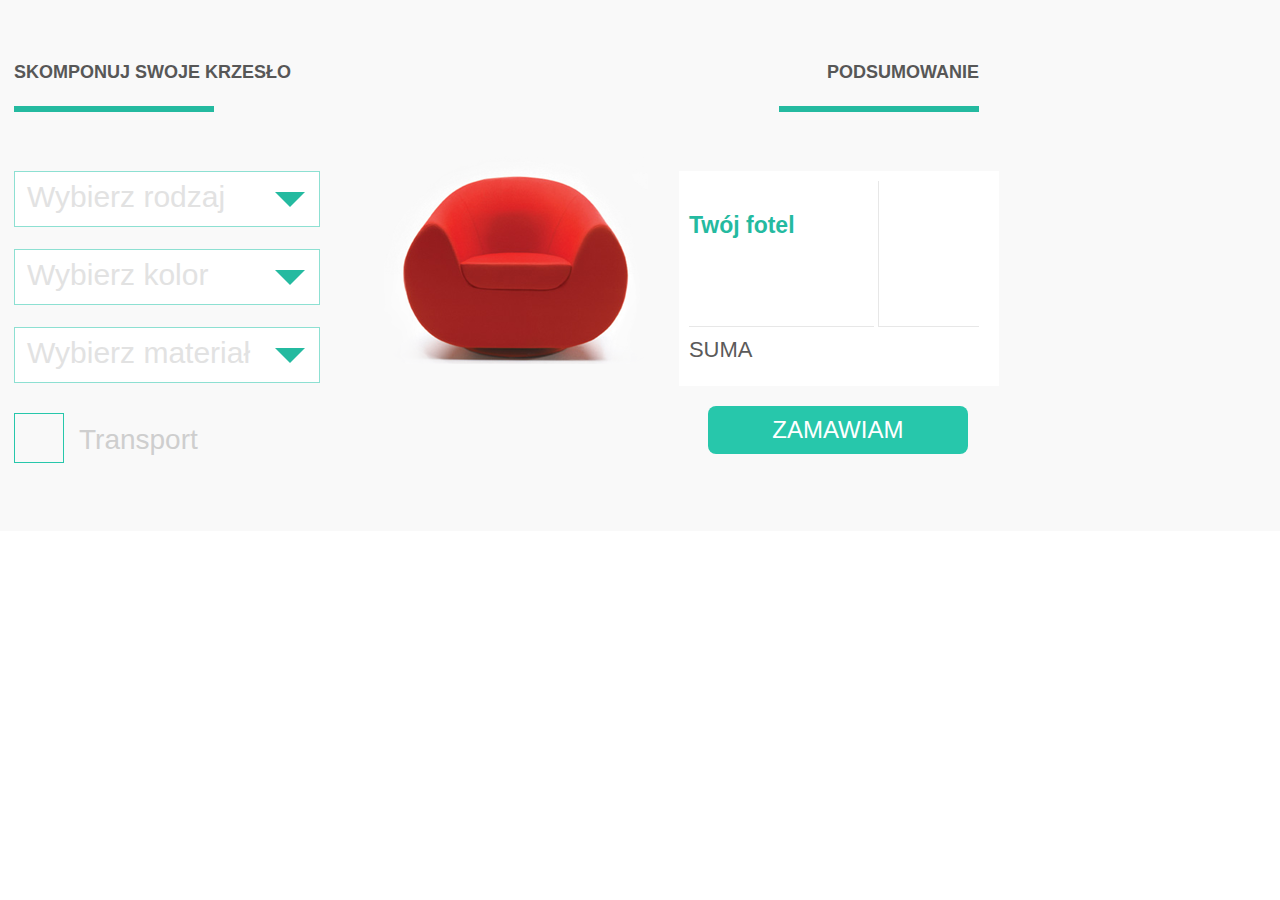
==== index.html @ a070cb04 "warsztat html" ====
﻿ <!DOCTYPE html>
<html lang="pl-PL">
<head>
    <meta charset="utf-8">
    <title>Sit On Chair</title>
    <link rel="stylesheet" href="css/style.css">
</head>

<body>

<section class="application ">
    <div class="main_width">
        <section class="choice_part inline">
            <header>
                <h3>SKOMPONUJ SWOJE KRZESŁO</h3>
                <span class="green_bell"></span>
            </header>

            <div class="form">
                <div class="drop_down_list">
                    <span class="list_label">Wybierz rodzaj</span>
                    <span class="list_arrow"></span>
                    <ul class="list_panel">
                        <li>Clair</li>
                        <li>Margarita</li>
                        <li>Selena</li>
                    </ul>
                </div>
                <div class="drop_down_list">
                    <span class="list_label">Wybierz kolor</span>
                    <span class="list_arrow"></span>
                    <ul class="list_panel">
                        <li>Czerwony</li>
                        <li>Czarny</li>
                        <li>Pomarańczowy</li>
                    </ul>
                </div>
                <div class="drop_down_list">
                    <span class="list_label">Wybierz materiał</span>
                    <span class="list_arrow"></span>
                    <ul class="list_panel">
                        <li>Tkanina</li>
                        <li>Skóra</li>
                    </ul>
                </div>
                <div class="checkbox check-box">
                    <input type="checkbox" id="transport" data-transport-price="200">
                    <label for="transport">Transport</label>
                </div>
                <!--<div class="checkbox"></div>-->
                <!--<span class="list_label inline_text">Transport</span>-->
            </div>
        </section>

        <section class="image_part inline">
            <img src="images/red_chair.png">
        </section>

        <section class="summary_part inline">
            <header class="align_right">
                <h3>PODSUMOWANIE</h3>
                <span class="green_bell"></span>
            </header>

            <div class="summary_panel">
                <div class="panel_left">
                    <h4 class="title">Twój fotel</h4>
                    <span class="color"></span>
                    <span class="pattern"></span>
                    <span class="transport"></span>
                </div>
                <div class="panel_right">
                    <h4 class="title value"></h4>
                    <span class="color value"></span>
                    <span class="pattern value"></span>
                    <span class="transport value"></span>
                </div>
                <div class="sum_label">SUMA</div>
                <div class="sum"><strong></strong></div>
            </div>
            <a href="" class="green_button">Zamawiam</a>
        </section>
    </div>
</section>

	
</body>
</html>
---- css/style.css ----
body {
  margin: 0;
  font-family: Arial, Verdana, sans-serif;
}


.application {
  background-color: #f9f9f9;
  padding:30px 0;
}
.application h3 {
  color: #575757;
  font-size: 18px;
}

.application header.align_right{
  text-align: right;
}


.inline {
  display:inline-block;
  width:300px;
  padding:14px;
  vertical-align: top;
}


.form {
  margin-top:50px;
}
.drop_down_list {
  border:1px solid #8de0d2;
  width: 280px;
  height:38px;
  background-color: white;
  margin-top:22px;
  padding: 8px 12px;
  position: relative;
}

.list_label {
  font-size: 30px;
  color: #e2e2e2;
  font-family: 'ralewaylight', Arial, Tahoma, sans-serif;
}


.checkbox {
  position: relative;
  padding: 30px 30px 30px 0;
}
.checkbox input {
  display: block;
  opacity: 0;
  height: 48px;
  position: absolute;
  width: 48px;
  cursor: pointer;
}

.checkbox label {
  display: block;
  padding-left: 65px;
  position: relative;
  font-size: 28px;
  color: #cecece;
  line-height: 120%;
  padding-top: 10px;
  cursor: pointer;
}

.checkbox label::before, .checkbox label::after {
  border: 1px solid #27c7ab;
  content: "";
  display: block;
  left: 0;
  height: 48px;
  position: absolute;
  width: 48px;
  top: 0;
}
.checkbox label::after {
  background: url("data:image/svg+xml;charset=US-ASCII,%3Csvg%20xmlns%3D%22http%3A//www.w3.org/2000/svg%22%20xmlns%3Axlink%3D%22http%3A//www.w3.org/1999/xlink%22%20preserveAspectRatio%3D%22xMidYMid%22%20width%3D%2233.875%22%20height%3D%2233%22%20viewBox%3D%220%200%2033.875%2033%22%3E%0A%20%20%3Cpath%20d%3D%22M9.470%2C15.209%20L14.061%2C24.104%20C14.061%2C24.104%2021.522%2C6.026%2033.287%2C-0.000%20C33.000%2C4.304%2031.852%2C8.035%2033.861%2C12.626%20C28.696%2C13.774%2018.078%2C26.687%2014.635%2C33.000%20C9.756%2C26.974%204.017%2C22.382%20-0.000%2C20.948%20L9.470%2C15.209%20Z%22%20fill%3D%22%2327c7ab%22/%3E%0A%3C/svg%3E%0A") no-repeat center;
  border: 0;
  display: none;
}

.checkbox input:checked + label::after {
  display: block;
}


.active {
  background: url('../images/form_ok.jpg');
  width: 48px;
  height: 40px;

}
.inline_text {
  display: inline-block;
  width: 228px;
  vertical-align: top;
  margin-top: 30px;
  margin-left: 15px;
  color: #aeaeae;
}
.image_part img{
  margin-top: 110px;
  margin-left: 38px;
}


.application .green_bell {
  background-color: #24baa0;
  width: 200px;
  height: 6px;
  display: inline-block;
  margin: 5px 0 5px 0;
}

.summary_panel {
  background-color: white;
  width:100%;
  height:195px;
  padding:10px;
  margin-top: 50px;

}

.application .green_button {
  background-color: #27c7ab;
  color: white;
  text-align:center;
  text-transform: uppercase;
  width: 200px;
  padding: 10px 30px;
  font-size: 24px;
  display: inline-block;
  font-family: 'ralewaymedium', Arial, Tahoma, sans-serif;
  margin-top: 20px;
  margin-left: 29px;
  border-radius: 8px;
  text-decoration: none;
}
.panel_left {
  display: inline-block;
  width: 185px;
  vertical-align: top;
  padding-bottom:10px;
  border-bottom:1px solid #e7e7e7;
  height: 135px;
}

.panel_right {
  display: inline-block;
  width: 100px;
  border-left:1px solid #e7e7e7;
  text-align: right;
  vertical-align: top;
  padding-bottom:10px;
  border-bottom:1px solid #e7e7e7;
  height: 135px;
}

.panel_left h4 , .panel_right h4{
  color: #24baa0;
  font-size: 23px;
}

.panel_left span{
  margin-top:10px;
  font-size: 22px;
  color: #5b5a5a;
  display: block;
}

.panel_right span {
  display: block;
  font-size: 22px;
  color: #24baa0;
  margin-top:10px;
}
.sum_label{
  display: inline-block;
  width: 185px;
  margin-top: 10px;
  font-size: 22px;
  color: #5b5a5a;
}

.sum {
  display: inline-block;
  width: 100px;
  text-align: right;
  margin-top: 10px;
  font-size: 22px;
  color: #24baa0;
}

.list_arrow {
  width: 0;
  height: 0;
  border-left: 15px solid transparent;
  border-right: 15px solid transparent;
  border-top: 15px solid #24baa0;
  display:block;
  position: absolute;
  right: 14px;
  top: 20px;
  cursor: pointer;
}

.list_panel {
  background-color: white;
  border: 1px solid #ccc;
  width: 288px;
  padding-left: 15px;
  padding-bottom: 10px;
  list-style: none;
  margin: 0;
  left: 0px;
  z-index: 2;
  position: absolute;
  top: 54px;
  display:none;
}
.list_panel li {
  margin-top:10px;
  cursor: pointer;
  color: #585858;
}

.title {
  height: 30px;
}
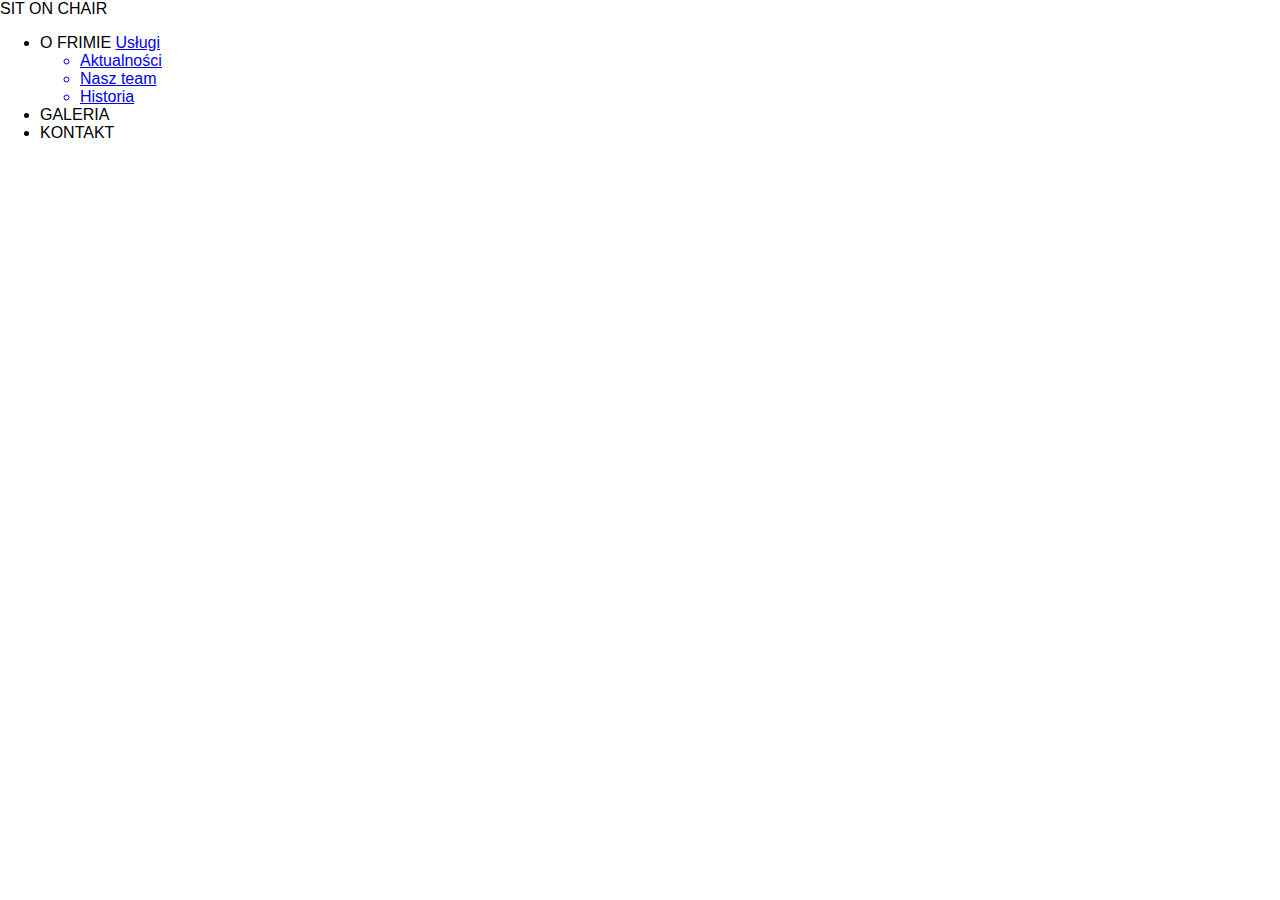
==== commit 4c8134cf: "naglowek" ====
--- a/index.html
+++ b/index.html
@@ -1,88 +1,52 @@
-﻿ <!DOCTYPE html>
+﻿<!DOCTYPE html>
 <html lang="pl-PL">
-<head>
-    <meta charset="utf-8">
+  <head>
+    <meta charset="utf-8" />
     <title>Sit On Chair</title>
-    <link rel="stylesheet" href="css/style.css">
-</head>
+    <link rel="stylesheet" href="css/style.css" />
+    <link
+      href="https://fonts.googleapis.com/css?family=Raleway:400,700&display=swap&subset=latin-ext"
+      rel="stylesheet"
+    />
+  </head>
 
-<body>
-
-<section class="application ">
-    <div class="main_width">
-        <section class="choice_part inline">
-            <header>
-                <h3>SKOMPONUJ SWOJE KRZESŁO</h3>
-                <span class="green_bell"></span>
-            </header>
-
-            <div class="form">
-                <div class="drop_down_list">
-                    <span class="list_label">Wybierz rodzaj</span>
-                    <span class="list_arrow"></span>
-                    <ul class="list_panel">
-                        <li>Clair</li>
-                        <li>Margarita</li>
-                        <li>Selena</li>
-                    </ul>
-                </div>
-                <div class="drop_down_list">
-                    <span class="list_label">Wybierz kolor</span>
-                    <span class="list_arrow"></span>
-                    <ul class="list_panel">
-                        <li>Czerwony</li>
-                        <li>Czarny</li>
-                        <li>Pomarańczowy</li>
-                    </ul>
-                </div>
-                <div class="drop_down_list">
-                    <span class="list_label">Wybierz materiał</span>
-                    <span class="list_arrow"></span>
-                    <ul class="list_panel">
-                        <li>Tkanina</li>
-                        <li>Skóra</li>
-                    </ul>
-                </div>
-                <div class="checkbox check-box">
-                    <input type="checkbox" id="transport" data-transport-price="200">
-                    <label for="transport">Transport</label>
-                </div>
-                <!--<div class="checkbox"></div>-->
-                <!--<span class="list_label inline_text">Transport</span>-->
-            </div>
-        </section>
-
-        <section class="image_part inline">
-            <img src="images/red_chair.png">
-        </section>
-
-        <section class="summary_part inline">
-            <header class="align_right">
-                <h3>PODSUMOWANIE</h3>
-                <span class="green_bell"></span>
-            </header>
-
-            <div class="summary_panel">
-                <div class="panel_left">
-                    <h4 class="title">Twój fotel</h4>
-                    <span class="color"></span>
-                    <span class="pattern"></span>
-                    <span class="transport"></span>
-                </div>
-                <div class="panel_right">
-                    <h4 class="title value"></h4>
-                    <span class="color value"></span>
-                    <span class="pattern value"></span>
-                    <span class="transport value"></span>
-                </div>
-                <div class="sum_label">SUMA</div>
-                <div class="sum"><strong></strong></div>
-            </div>
-            <a href="" class="green_button">Zamawiam</a>
-        </section>
-    </div>
-</section>
-
-	
-</body>
-</html>+  <body>
+    <header>
+      <div class="main">
+        <span>SIT ON CHAIR</span>
+        <nav>
+          <ul>
+            <li>
+              O FRIMIE
+              <a class="nav-list-drop" href="#"
+                >Usługi
+                <ul class="drop">
+                  <li>Aktualności</li>
+                  <li>Nasz team</li>
+                  <li>Historia</li>
+                </ul>
+              </a>
+            </li>
+            <li>GALERIA</li>
+            <li>KONTAKT</li>
+          </ul>
+        </nav>
+      </div>
+    </header>
+    <section>
+      <div class="middle1"></div>
+    </section>
+    <section>
+      <div class="middle2"></div>
+    </section>
+    <section>
+      <div class="middle3"></div>
+    </section>
+    <section>
+      <div class="middle4"></div>
+    </section>
+    <footer>
+      <div class="bottom"></div>
+    </footer>
+  </body>
+</html>
